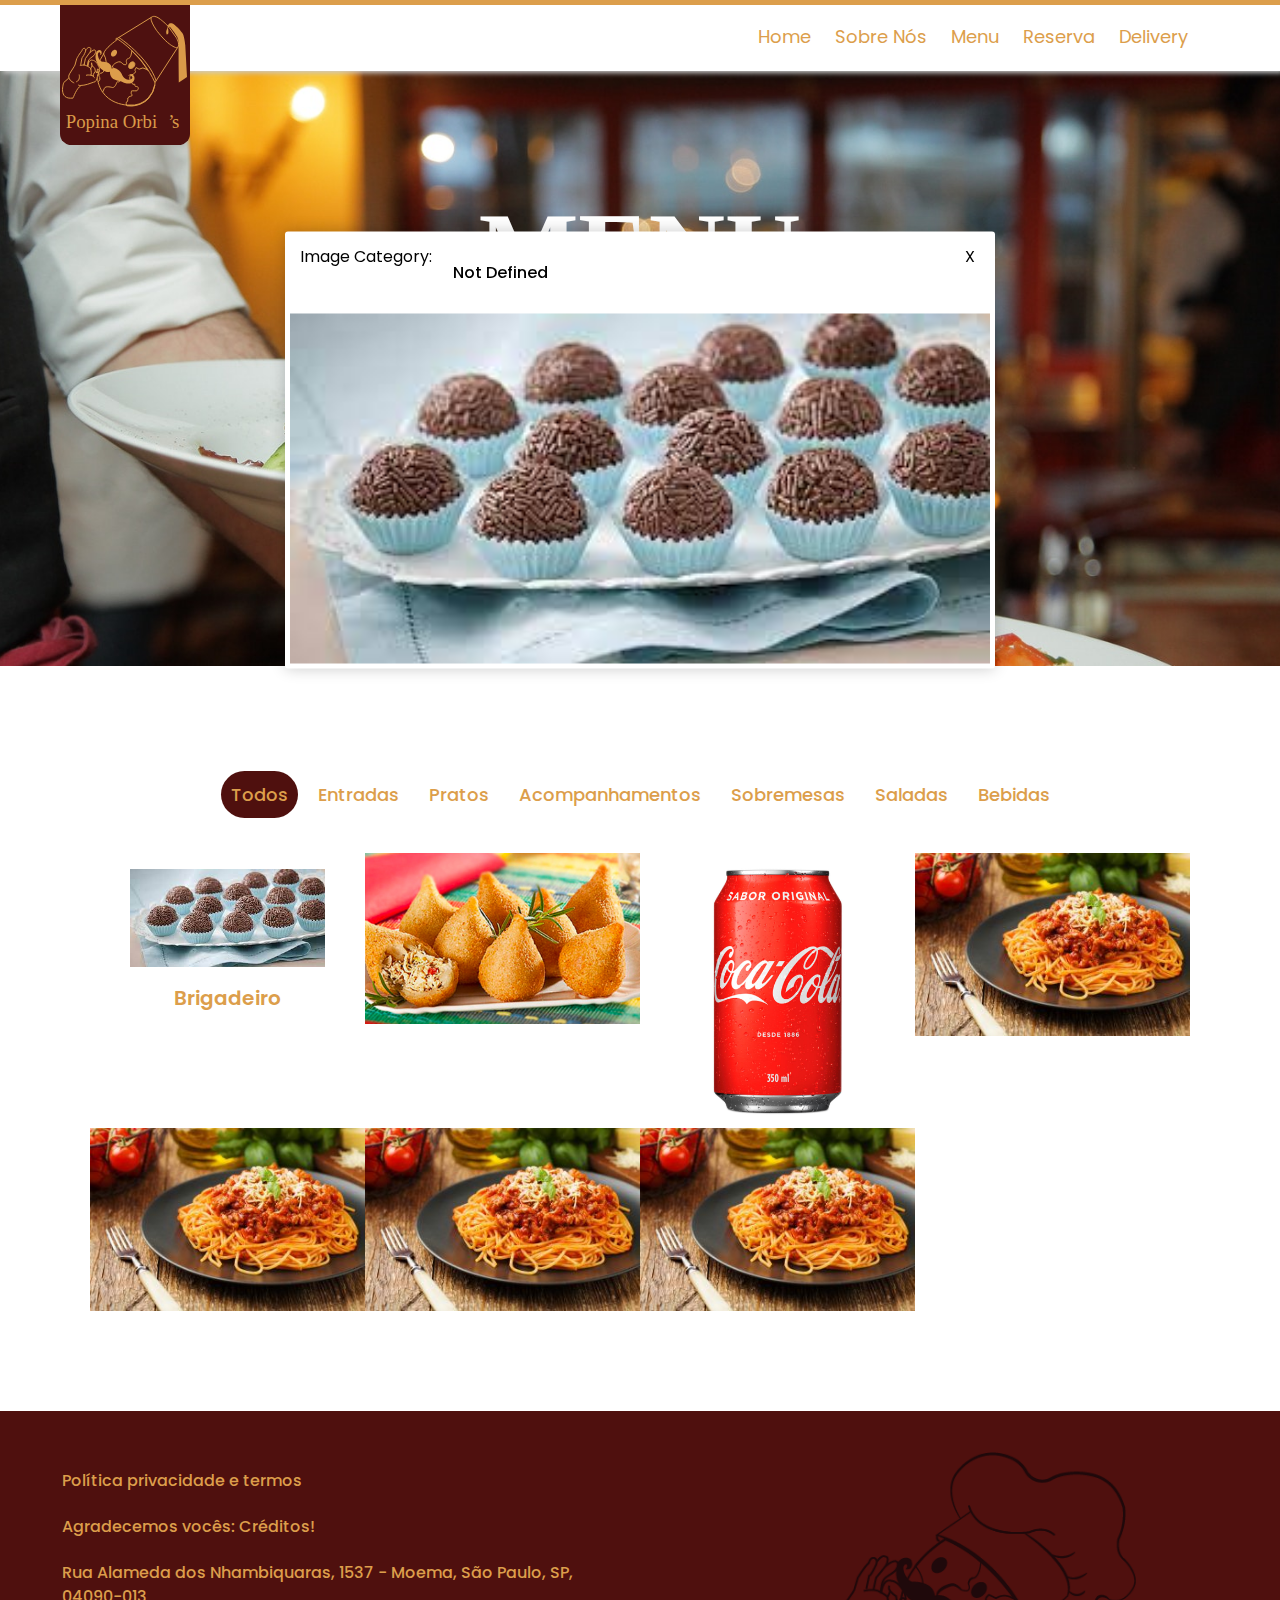
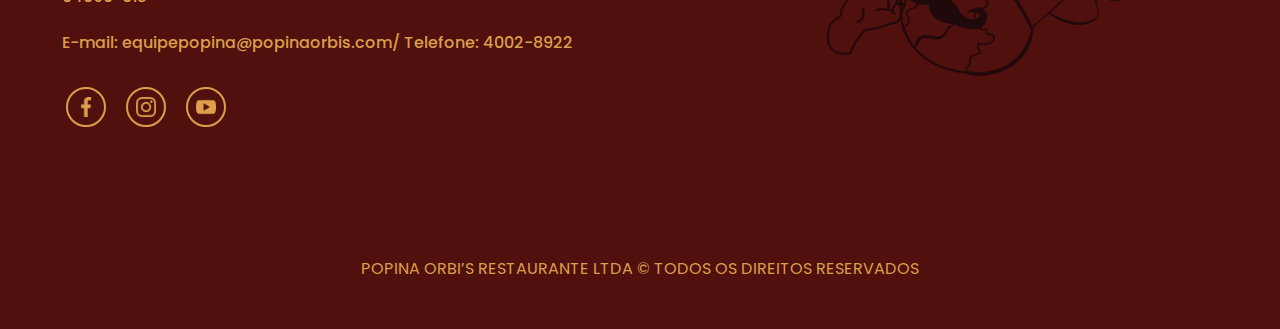
==== Cardapio.html @ 1060aa25 "Primeira versão" ====
<!DOCTYPE html>
<html lang="pt-br">

<head>
    <meta charset="utf-8">
    <meta name="viewport" content="width=device-width, initial-scale=1.0">
    <title>Menu - Popina Orbi's</title>
    <link rel="preconnect" href="https://fonts.gstatic.com">
    <link href="https://fonts.googleapis.com/css2?family=Poppins:wght@300&display=swap" rel="stylesheet">
    <link rel="shortcut icon" type="image/png" href="img/favicon.png">
    <link rel="stylesheet" href="css/Estilo.css">
    <link rel="stylesheet" href="css/Estilos-Menu.css">
</head>

<body>
    <nav class="menu">
        <div class="logo"><svg id="Camada_1" data-name="Camada 1" xmlns="http://www.w3.org/2000/svg" viewBox="0 0 134.5 145">
                <defs>
                    <style>
                        .cls-1 {
                            fill: #4e1110;
                        }

                        .cls-2 {
                            font-size: 19.49px;
                            font-family: VeganStylePersonalUse, Vegan Style Personal Use;
                        }

                        .cls-2,
                        .cls-5 {
                            fill: #da9b49;
                        }

                        .cls-3 {
                            font-family: FreestyleScript-Regular, Freestyle Script;
                        }

                        .cls-4,
                        .cls-6,
                        .cls-9 {
                            fill: none;
                        }

                        .cls-4,
                        .cls-7 {
                            stroke: #db9c4a;
                        }

                        .cls-4,
                        .cls-7,
                        .cls-9 {
                            stroke-miterlimit: 10;
                        }

                        .cls-6,
                        .cls-9 {
                            stroke: #dc9e4b;
                        }

                        .cls-6 {
                            stroke-linecap: round;
                            stroke-linejoin: round;
                        }

                        .cls-7 {
                            fill: #dc9e4b;
                        }

                        .cls-8 {
                            fill: #dc9d4b;
                        }

                    </style>
                </defs>
                <title>Logo(SiteTurco)</title>
                <path class="cls-1" d="M0,0H134.5a0,0,0,0,1,0,0V133.1a12,12,0,0,1-12,12H12a12,12,0,0,1-12-12V0A0,0,0,0,1,0,0Z" /><text class="cls-2" transform="translate(5.9 126.8)">Popina Orbi<tspan class="cls-3" x="106" y="0">’</tspan>
                    <tspan x="110.1" y="0">s</tspan>
                </text>
                <path class="cls-4" d="M94.8,12.5s-3.2,1.3,4.8,13.4c0,0,8.1,10.7,13.9,14.6,0,0,6.1,4.8,8.2,3.4" />
                <path class="cls-5" d="M111.7,24.2s1.4-3.1,2.8-.6l3.6,4.7,2.9,4.3s1.8,2,1.7,7.8V61.6l.2,18.6,5.5-3.7,3-2-1.8-33s-1-11.1-3.6-13.2c0,0-3.1-4.4-6-6.3,0,0-2.8-2.7-4.3-3,0,0-3.3-1.2-4,2.7l-.7,2.7s-2,3.4-.6,6c0,0,2.4.8,1.7-3.9C112.2,26.5,112.3,26.3,111.7,24.2Z" />
                <path class="cls-4" d="M98.2,80.4l23.7-36.7c2.6-3.3-1.7-10.1-1.7-10.1l-7.5-10.5c-2-3-9-8.4-9-8.4-6.4-5.1-9.1-2-9.1-2L58.7,34.9" />
                <path class="cls-6" d="M71.6,65.1c1.1,1.1,3,.8,4.5-.8s1.7-3.7.7-4.8-3-.8-4.4.7S70.6,64,71.6,65.1Z" />
                <path class="cls-6" d="M89.7,66.2a10.4,10.4,0,0,1,1,1.4H91A91,91,0,0,0,74.2,47.3c0,.5-.2,6.2-2.9,8,0,0-2.6-.3-2.7,3.1,0,0,1.9,4.9-3.2,2.9,0,0-2.7-3.3-4.7-2.5,0,0-6,1.5-6.5,5.5,0,0,9,6.3,8.4,13.7,0,0-1.6,2.3-2.8,1.4s-1.9,6.2-5.6,6c0,0-7-2.2-8.2.7l-1.9,4c7.2,10.6,19.2,12.9,24.7,13.4a6.2,6.2,0,0,1-.2-2.9c1.5,0,1.5-2.6,1.5-2.6-.9-2.9,3.1-3.6,3.1-3.6,2.4-.7,1.2-1.6,1.2-1.6-1.6-1.5-.2-4-.2-4s5.3,0,5.3,0c3.6-3.8-.1-4.4-.1-4.4-2.2.7-2-2.4-2-2.4H75.3c-6.5-8.3-1-9.7-1-9.7,6.1-2.9,3.1-4.8,3.1-4.8s1.3-2.8,1.3-2.8l3.2,1.7a6.5,6.5,0,0,1,7.5,0Z" />
                <path class="cls-6" d="M45.1,50.6a39.6,39.6,0,0,0-5.6,11.9A6.1,6.1,0,0,1,40.9,66a.5.5,0,0,1-.7.6.3.3,0,0,1-.4,0,1.4,1.4,0,0,0-1.1-.1,21.9,21.9,0,0,0-.3,3.6c.1,0,.2,0,.3-.2s.5-.1.7.2.6.7.2.9h-.1c-.2.9-.5,1.7-.7,2.6s-.1.7-.2,1,.1.9.1,1.3.4,2.2.6,3.4c1-.3,2.2-1.3,1.9-4,0,0-2.5-3.4.6-4.6,0,0,3.8-.5,3.6-3.2A16.3,16.3,0,0,0,45.1,50.6Z" />
                <path class="cls-7" d="M91.9,96.4a28.2,28.2,0,0,0,6.4-13.7l-.2-.3a27,27,0,0,1-6.8,13.8,24.2,24.2,0,0,1-20,7.3,14.8,14.8,0,0,1-2.8-.1,1.3,1.3,0,0,0,1.1.9,24.3,24.3,0,0,0,9.3-.4,25.6,25.6,0,0,0,9.1-4h.1a18.2,18.2,0,0,0,2.8-2.5l1.1-1Z" />
                <path class="cls-8" d="M53.3,52.7c1,1.1,3,.7,4.4-.8s1.8-3.7.8-4.9-3-.7-4.5.8S52.3,51.6,53.3,52.7Z" />
                <path class="cls-8" d="M41.4,51.5a1.8,1.8,0,0,0-.4-2.6s-2.9,0-1.3,5.1c0,0,1.7,5.1,4.8,4.6,0,0,6.1,0,8.1,3.7a6.3,6.3,0,0,1,.8,3.4,6.5,6.5,0,0,1,4.6,0,8.7,8.7,0,0,1,3.1,2.2,22.3,22.3,0,0,1,2.8,3.5A10.3,10.3,0,0,0,65.2,74c1.4,1.9,4,3.8,6.7,3.3,1.2-.3,3.1-1.2,3-2.4s-2-2-2.1-2H70.1l3.3-1.5a4.9,4.9,0,0,1,3,1.8,4.9,4.9,0,0,1,.7,2.4,5.7,5.7,0,0,1-1,3.4A5,5,0,0,1,73.4,81a14.8,14.8,0,0,1-4.3.1,15.4,15.4,0,0,1-5.6-2,31,31,0,0,1-4.5-1,24.5,24.5,0,0,1-3.9-1.5,8.7,8.7,0,0,1-2.6-3.1,8.4,8.4,0,0,1-.8-4.4,12,12,0,0,1-3.4.1,11.1,11.1,0,0,1-5-2.4,13.5,13.5,0,0,1-3.4-4.3,26.9,26.9,0,0,1-2.7-5.4,19.7,19.7,0,0,1-.5-3.2,13.8,13.8,0,0,1,1-5.5s2.5-3.4,5.1-.9C42.8,47.5,44.1,51.5,41.4,51.5Z" />
                <path class="cls-4" d="M59.6,35.3l-1.1,1S45.9,45.2,45.1,50.6" />
                <path class="cls-4" d="M98.1,82.4l.2-2C84.5,49.9,58.4,34.5,58.4,34.5" />
                <path class="cls-4" d="M58.6,34.5s-1.8.1-.1,1.8" />
                <path class="cls-4" d="M60.9,33.6S91.4,53.8,99.5,78.5" />
                <path class="cls-4" d="M14.7,80.7c-.3-.2-4.1-1.8-5.3-4.7a5,5,0,0,1,.5-4.8l4.6-7.3,1-1.8,1.8-6.6s3.6-6.5,5.3-7.9c0,0,.7-3.5,2.9-2.7,0,0,1.2.5,1,2.4a5.6,5.6,0,0,1-.8,2.4s-2,4.7-2.9,4.7l-1.3,7" />
                <polyline class="cls-4" points="21.5 61.4 21.1 62.4 21.1 62.4" />
                <path class="cls-4" d="M26.6,46.8s2.5-4,4.2-2.7c0,0,2.4-.1.2,5h-.1l-4.6,6.3-1.4,6.6h0" />
                <polyline class="cls-4" points="26.6 47.5 26.6 47.3 26.6 46.8" />
                <line class="cls-4" x1="26.5" y1="48.3" x2="26.5" y2="48.3" />
                <polyline class="cls-4" points="24.9 62.2 24.9 62.1 25.1 60.6" />
                <path class="cls-4" d="M31,49.2c1.2-1,2.2-2.1,3.9-2.6s2.3,1.1,2,2.3c-.7,3.9-4.6,4.8-6.8,7.4l-.6,1.3a25.2,25.2,0,0,0-1,5.6h0" />
                <line class="cls-4" x1="30.9" y1="49.5" x2="31" y2="49.2" />
                <polyline class="cls-4" points="28.5 63.3 28.5 63.2 29.5 57.6 29.6 57" />
                <path class="cls-4" d="M39.7,62.6l-.5-.8c-2.6-4.6-5.3-4.6-5.3-4.6-4.3-1.7-5.1,5.8-5.1,6.3h0a13.2,13.2,0,0,1,2.9,2.2h.1a16.6,16.6,0,0,0,1.4-3.1" />
                <path class="cls-4" d="M39.3,70H40c.1-.2.1-.4.2-.5l.3-1a11,11,0,0,0,.2-1.8" />
                <path class="cls-4" d="M32.7,59.8a2.8,2.8,0,0,0,.5,2.9h0a10.6,10.6,0,0,0,2.9,2.8c0,3,1.3,4,2.4,4.3h.2" />
                <line class="cls-4" x1="33.2" y1="62.7" x2="32.7" y2="59.8" />
                <path class="cls-4" d="M38.2,68.9a.6.6,0,0,0,.6.5h.1s.9.2,1.3-.1l.3-.5" />
                <path class="cls-4" d="M39.1,66.4l-.7.4" />
                <path class="cls-4" d="M40.6,67.2l-.6-.5" />
                <polyline class="cls-4" points="40.5 68.9 40.5 68.4 40.6 67.2" />
                <path class="cls-4" d="M34.4,73.4a2.1,2.1,0,0,0,1.2,1.7" />
                <path class="cls-4" d="M38.5,70.1a2.4,2.4,0,0,1-2.1-1.3s-2.2,2.6-2,4.6" />
                <path class="cls-4" d="M38.8,73.9l1.5-4.1h-.9" />
                <path class="cls-4" d="M21,83.3a28.5,28.5,0,0,0,7.3-1.2l6.4-2.2c2.7.1,3.6-3.7,3.8-5" />
                <path class="cls-4" d="M18.8,82.7a3.3,3.3,0,0,0,2.1.6h0" />
                <line class="cls-4" x1="35.6" y1="75.1" x2="35.3" y2="75.2" />
                <path class="cls-4" d="M34.4,73.4h0l-2.5-.7c-1.7-.3-3.7-.5-5,.1" />
                <polyline class="cls-4" points="33.9 73.4 34.4 73.4 34.4 73.4 34.4 73.4" />
                <path class="cls-4" d="M19.8,71.9c.1.4,1.5,6.1-3,7.6" />
                <path class="cls-4" d="M31.7,65.2a2.1,2.1,0,0,0,.1.6c.3,1.6,1.1,6.1.1,6.8" />
                <polyline class="cls-4" points="31.7 66.8 31.7 65.7 31.6 65.2" />
                <line class="cls-4" x1="31.9" y1="72.6" x2="31.9" y2="72.1" />
                <path class="cls-4" d="M20.6,62.5h.5a14.3,14.3,0,0,1,3.8-.3h0a5.4,5.4,0,0,1,3.5,1.3h.2" />
                <path class="cls-4" d="M9,75.7,3.9,80.2s-6.5,18.1,9.6,16.1c0,0,3.9-10.7,7.9-12.6h0" />
                <polyline class="cls-4" points="9.6 76.1 9.4 76 9 75.7" />
                <polyline class="cls-4" points="21.4 83.7 21 83.4 20.9 83.3 20.9 83.3" />
                <path class="cls-8" d="M71.6,65.1c1.1,1.1,3,.8,4.5-.8s1.7-3.7.7-4.8-3-.8-4.4.7S70.6,64,71.6,65.1Z" />
                <path class="cls-9" d="M39.3,79.4s1.9,7.1,4.8,10.7" />
            </svg></div>
        <ul class="itens_menu">
            <li><a href="Popina%20Orbis%20-%20Comida%20Turca.html">Home</a></li>
            <li><a href="">Sobre Nós</a></li>
            <li><a href="Cardapio.html">Menu</a></li>
            <li><a href="">Reserva</a></li>
            <li><a href="">Delivery</a></li>
        </ul>
    </nav>

    <header class="view-menu">
        <div class="view-menu-imagem">
            <h1 class="garrafais">MENU</h1>
            <h2 class="garrafais-2">Comida típica Turca</h2>
        </div>
    </header>

    <section class="comidas">

        <nav>
            <div class="itens">
                <span class="item active" data-name="todos">Todos</span>
                <span class="item" data-name="entrada">Entradas</span>
                <span class="item" data-name="prato">Pratos</span>
                <span class="item" data-name="acompanhamento">Acompanhamentos</span>
                <span class="item" data-name="sobremesa">Sobremesas</span>
                <span class="item" data-name="salada">Saladas</span>
                <span class="item" data-name="bebida">Bebidas</span>
            </div>
        </nav>

        <div class="galeria">
            <div class="image" data-name="sobremesa">
                <span>
                    <figure><img src="img/brigadeiro.jpg" alt=""></figure>
                    <figcaption>Brigadeiro</figcaption>
                </span>
            </div>
            <div class="image" data-name="acompanhamento"><span><img src="img/coxinha.jpg" alt=""></span></div>
            <div class="image" data-name="bebida"><span><img src="img/coca-cola.jpg" alt=""></span></div>
            <div class="image" data-name="prato"><span><img src="img/macarr%C3%A3o.jpg" alt=""></span></div>
            <div class="image" data-name="prato"><span><img src="img/macarr%C3%A3o.jpg" alt=""></span></div>
            <div class="image" data-name="prato"><span><img src="img/macarr%C3%A3o.jpg" alt=""></span></div>
            <div class="image" data-name="prato"><span><img src="img/macarr%C3%A3o.jpg" alt=""></span></div>
        </div>
        
        <div class="preview">
            <div class="detalhes">
                <span class="titulo-preview">Image Category: <p>Not Defined</p></span>
                <span class="fechar">X</span>
            </div>
                    <div class="imagem-caixa">
            <img src="img/brigadeiro.jpg" alt="">
        </div>
        </div>


    </section>



    <section class="rodape">
        <div class="rodape-a">
            <div class="links">
                <ul>
                    <li>
                        <p><a href="">Política privacidade e termos</a></p>
                    </li>
                    <li>
                        <p>Agradecemos vocês:<a href=""> Créditos!</a></p>
                    </li>
                    <li>
                        <p>Rua Alameda dos Nhambiquaras, 1537 - Moema, São Paulo, SP, 04090-013</p>
                    </li>

                    <li>
                        <p>E-mail: equipepopina@popinaorbis.com/ Telefone: 4002-8922</p>
                    </li>
                </ul>
                <ul class="redes-sociais">
                    <a href="https://web.facebook.com" target="_blank">
                        <li><img src="img/facebook.png" alt=""></li>
                    </a>
                    <a href="https://www.instagram.com" target="_blank">
                        <li><img src="img/instagram.png" alt=""></li>
                    </a>
                    <a href="https://www.youtube.com/user/luccasneto" target="_blank">
                        <li><img src="img/youtube.png" alt=""></li>
                    </a>
                </ul>

            </div>

            <div class="rodape-logo">
                <img src="img/Logi-rodape.png" alt="">
            </div>

        </div>

        <div class="marca">
            <p>POPINA ORBI’S RESTAURANTE LTDA &copy; TODOS OS DIREITOS RESERVADOS</p>
        </div>

    </section>


    <script src="js/filtro.js"></script>
</body>

</html>
---- css/Estilo.css ----
body {
    margin: 0px;
    padding: 0px;
    line-height: 1.5;
    text-align: center;
    font-family: 'Poppins', sans-serif;
}

img {
    display: block;
    width: 100%;
    height: auto;
}

h1,
h2,
h3 {
    margin: 0;
    padding: 1em 0;
}

p {
    margin: 0;
    padding: 1em;
}


/*menu*/
.menu {
    background-color: #fff;
    width: 100%;
    top: 0px;
    position: absolute;
    border-top: 5px solid #DC9E4B;
    box-shadow: 3px 2px 5px #ccc;
    height: 66px;
    z-index: 999;

}

.menu ul {
    list-style: none;
    display: flex;
    float: right;
    margin-right: 80px;
    margin-top: 18px;
}

.menu ul li {
    padding: 0px 12px 0px 12px;
    font-size: 18px;
}

.menu ul li a {
    color: #DC9E4B;
    text-decoration: none;
}


.logo {
    position: absolute;
    margin-left: 60px;
}


.logo svg {
    width: 130px;
}



/*slider*/

#slider {
    min-height: 680px;
}


#slider-imagem {
    color: #fff;
    text-align: center;
    margin-top: 38px;
    transform: 2s;
    overflow: hidden;
    min-height: 620px;
    background-size: cover;
    background-position: center;
    background-repeat: no-repeat;
    transition: 2s;
}

#slider #slider-imagem h1 {
    color: #000;
    margin-top: -80px;
    z-index: 999;
    text-align: center;
}

.anterior,
.proximo {
    position: relative;
    margin-top: -340px;
    color: #000;
    font-size: 80px;
    cursor: pointer;
}

.anterior {
    float: left;
    margin-left: 10px;
}

.proximo {
    float: right;
    margin-right: 10px;
}

#botoes {
    list-style: none;
    width: 150px;
    display: flex;
}


#botoes li {
    background: #000;
    width: 20px;
    height: 20px;
    border-radius: 100%;
    cursor: pointer;
    margin: 10px;
}

.selected {
    background: #fff;
}


/*culinária*/

.culinaria {
    display: grid;
    grid-gap: 35px;
    grid-template-columns: repeat(2, 1fr);
    padding: 3rem 8rem 3rem 3rem;
    margin-bottom: 3rem;
    margin-top: -30px;
    background-color: #fff;
    justify-items: center;
}

.culinaria img {
    width: 60%;

}

.culinaria h1 {
    font-size: 30px;
    color: #000;
    text-align: left;
    margin-left: 1.5rem;
    padding: 0px;
    font-weight: 600;
}

.caixa-a {
    margin-top: 25px;
    text-align: justify;
}

.caixa-a p {
    color: #000;
    font-size: 18px;
    font-weight: 500;
    margin-bottom: 15px;
}

.caixa-a p span {
    color: #4f100e;
    font-weight: 700;
}

.caixa-a a {
    background-color: #4f100e;
    font-size: 20px;
    color: #fff;
    padding: 10px 20px 10px 20px;
    text-decoration: none;
    border-radius: 8px;
    margin-left: 1.1rem;
}

.caixa-a a:hover {
    background-color: #723737;
    transition: 0.5s;
}



/*About*/
.about {
    display: grid;
    grid-gap: 0px;
    grid-template-columns: repeat(3, 1fr);
}

.about .titulo {
    margin: -25px 0 -20px 12px;
}

.about img {
    width: 100%;
}

.prato-direito,
.prato-esquerdo {
    background-position: center;
    background-size: cover;
    background-repeat: no-repeat;
}

.prato-direito {
    background-image: url(../img/prato-direito.jpg);
}

.prato-esquerdo {
    background-image: url(../img/prato-esquerdo.jpg);


}

.info-about {
    background: #4f100e;
    color: #fff;
    text-align: justify;
    padding: 2rem 2rem 0 2rem;
    font-size: 0.9rem;
}


.info-about .assinatura {
    text-align: right;
    margin-top: -10px;

}

.info-about .assinatura img {
    width: 150px;
    float: right;
}


/*qrcode*/

.qrcode {
    display: grid;
    grid-gap: 30px;
    grid-template-columns: repeat(2, 1fr);
    padding: 3rem;
}

.qrcode-imagem {
    background-image: url(../img/qrcode.jpg);
    background-position: center;
    background-size: cover;
    background-repeat: no-repeat;
    border-radius: 50px;
    box-shadow: 2px 8px 7px #666;
}

.qrcode h1 {
    text-align: left;
    font-size: 35px;
    margin-left: 20px;
    margin-bottom: -30px;
}

.qrcode p {
    text-align: justify;
    font-size: 20px;
}

.icones-qrcode ul {
    display: flex;
    list-style: none;
    width: 150px;
    margin-top: -10px;
    margin-left: -20px;
}


.icones-qrcode ul li {
    margin: 5px;
}


/*Parceiros*/

.parceiros {
    background-color: #DC9E4B;
    background-position: center;
    background-repeat: no-repeat;
    background-size: cover;
    display: grid;
    grid-template-columns: repeat(3, 1fr);
    padding: 1.5rem;
    justify-items: center;
    margin-bottom: -16px;
    margin-top: 30px;
}

.parceiros img {
    width: 100px;

}

.parceiros .logo-parceiros {
    width: 180px;
    height: 50px;
}

.parceiros h1 {
    color: #fff;

}

.rodape {
    background-color: #4f100e;
}

.rodape-a {
    display: grid;
    grid-gap: 10px;
    grid-template-columns: repeat(2, 1fr);
    padding: 1rem;
    margin-bottom: 40px;
}

.rodape-logo {
    justify-items: right;
}

.rodape-logo img {
    width: 50%;
    float: right;
    margin-right: 8rem;
    margin-top: 25px;
}

.rodape-a ul {
    list-style: none;
    color: #fff;
    text-align: left;
    font-weight: 500;
}

.rodape-a .links {
    margin-top: 20px;
}

.rodape p {
    font-size: 16px;
    color: #DC9E4B;
}

.rodape-a ul li {
    margin: -10px;
}

.rodape-a ul li a {
    text-decoration: none;
    color: #DC9E4B;
}

.rodape-a ul li a:hover {
    text-decoration: underline;
}


.rodape .redes-sociais {
    margin-left: 0px;
    list-style: none;
    display: flex;

}

.rodape .redes-sociais li {
    border: 2px solid #DC9E4B;
    border-radius: 50%;
    padding: 8px;
    margin: 10px;
    width: 20px;
}

.rodape .redes-sociais li a {}

.rodape .redes-sociais li:hover {
    background-color: #1f0909;
}

.rodape .marca {
    padding: 2rem;
}
---- css/Estilos-Menu.css ----
/*Cardápio*/

.view-menu-imagem {
    background: url(../img/menu.jpg);
    background-position: center;
    background-size: cover;
    background-repeat: no-repeat;
    margin-top: 66px;
    min-height: 600px;
}

.garrafais {
    color: #fff;
    font-size: 6.6rem;
    text-align: center;
    font-family: Times New Roman;
}

.garrafais-2 {
    color: #fff;
    font-size: 2rem;
    font-style: italic;
    font-weight: 400;
    margin-top: -150px;
    font-family: Times New Roman;
}

.comidas {
    background-image: #fff;
    margin: 100px auto;
    max-width: 1100px;
}

.comidas nav {
    display: flex;
    justify-content: center;
}

nav .itens {
    display: flex;
    max-width: 720px;
    width: 100%;
    justify-content: center;
    text-align: center;
}

nav .itens .item {
    padding: 10px;
    font-size: 18px;
    font-weight: 500;
    color: #DC9E4B;
    border-radius: 50px;
    cursor: pointer;
    transition: all 0.3s ease;
    margin: 5px;
}

nav .itens .active,
nav .itens .item:hover {
    color: #DC9E4B;
    background: #4f100e;
}

.galeria {
    display: flex;
    flex-wrap: wrap;
    margin-top: 30px;
}

.galeria .image {
    width: calc(100%/4);
}

.galeria .image.hide {
    display: none;
}

.galeria .image.show {
    display: block;
}


.galeria .image span {
    width: 100%;
    overflow: hidden;
}

figcaption {
    color: #DC9E4B;
    font-weight: 600;
    font-size: 20px;

}

.galeria .image img {
    width: 100%;
    vertical-align: middle;
    cursor: pointer;
}

.galeria .image:hover img {
    transform: scale(1.1);
}

.preview{
    position: fixed;
    top: 50%;
    left: 50%;
    transform: translate(-50%, -50%);
    background: #fff;
    max-width: 700px;
    width: 100%;
    border-radius: 3px;
    padding: 0 5px 5px 5px;
    box-shadow: 0px 0px 15px rgba(0,0,0,0.2);
}

.preview .detalhes{
    display: flex;
    padding: 13px 15px 13px 10px;
    justify-content: space-between;
}

.preview .detalhes .titulo-preview{
    display: flex;
    font-weight: 400;
}

.detalhes .titulo-preview p{
    margin-left: 5px;
    font-weight: 500;
}

@media(max-width:1000px) {
    .galeria .image {
        width: calc(100%/3);
    }

}

@media(max-width:800px) {
    .galeria .image {
        width: calc(100%/2);
    }

}

@media(max-width:700px) {
    nav .itens {
        max-width: 600px;
    }

    nav .itens .item {
        padding: 7px 15px;
    }

}

@media(max-width:600px) {
    nav .itens {
        flex-wrap: wrap;
        justify-content: center;
    }

    nav .itens .item {
        margin: 5px;
    }

    .galeria .image {
        width: calc(100%/1);
    }


}
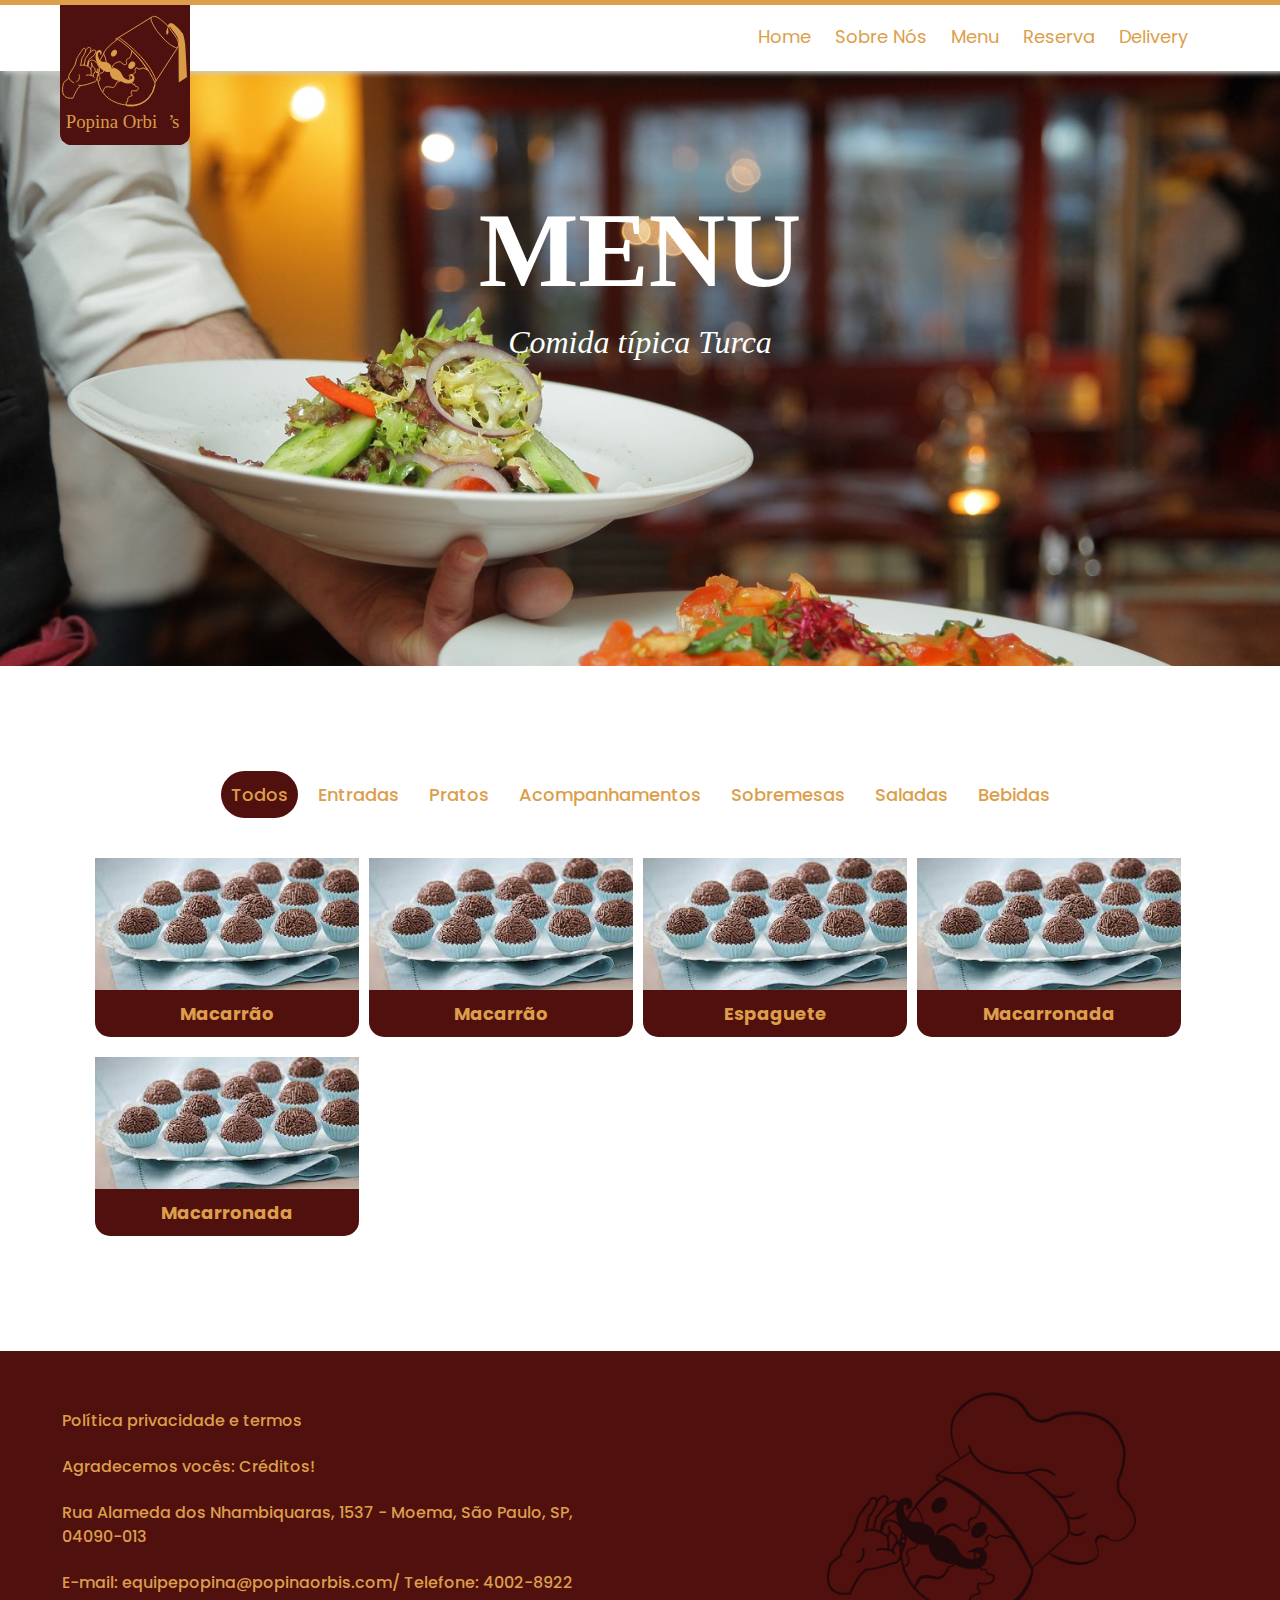
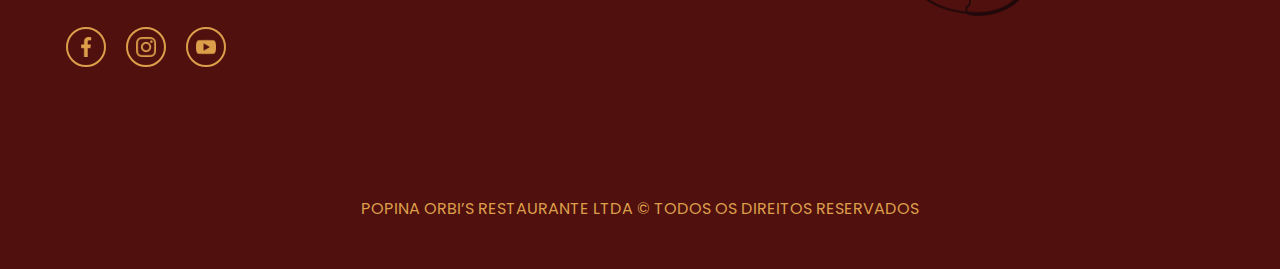
==== commit 30f777bc: "update do menu" ====
--- a/Cardapio.html
+++ b/Cardapio.html
@@ -156,29 +156,32 @@
         </nav>
 
         <div class="galeria">
-            <div class="image" data-name="sobremesa">
-                <span>
-                    <figure><img src="img/brigadeiro.jpg" alt=""></figure>
-                    <figcaption>Brigadeiro</figcaption>
-                </span>
-            </div>
-            <div class="image" data-name="acompanhamento"><span><img src="img/coxinha.jpg" alt=""></span></div>
-            <div class="image" data-name="bebida"><span><img src="img/coca-cola.jpg" alt=""></span></div>
-            <div class="image" data-name="prato"><span><img src="img/macarr%C3%A3o.jpg" alt=""></span></div>
-            <div class="image" data-name="prato"><span><img src="img/macarr%C3%A3o.jpg" alt=""></span></div>
-            <div class="image" data-name="prato"><span><img src="img/macarr%C3%A3o.jpg" alt=""></span></div>
-            <div class="image" data-name="prato"><span><img src="img/macarr%C3%A3o.jpg" alt=""></span></div>
+
+            <div class="image" data-name="prato"><span><img src="img/brigadeiro.jpg" alt=""></span><h1>Macarrão</h1><p>chocolate e granulado</p></div>
+            <div class="image" data-name="prato"><span><img src="img/brigadeiro.jpg" alt=""></span><h1>Macarrão</h1><p>chocolate e granulado</p></div>
+            <div class="image" data-name="prato"><span><img src="img/brigadeiro.jpg" alt=""></span>
+            <h1>Espaguete</h1><p>chocolate e granulado</p></div>
+            <div class="image" data-name="prato"><span><img src="img/brigadeiro.jpg" alt=""></span>
+            <h1>Macarronada</h1><p></p></div>
+            <div class="image" data-name="prato"><span><img src="img/brigadeiro.jpg" alt=""></span>
+            <h1>Macarronada</h1><p></p></div>
         </div>
         
         <div class="preview">
             <div class="detalhes">
-                <span class="titulo-preview">Image Category: <p>Not Defined</p></span>
+                <span class="titulo-preview"><p>Not Defined</p></span>
                 <span class="fechar">X</span>
             </div>
-                    <div class="imagem-caixa">
-            <img src="img/brigadeiro.jpg" alt="">
-        </div>
-        </div>
+        <div class="imagem-caixa">
+            <img src="" alt="">
+        </div>
+        
+        <div class="ingredientes-descricao">
+            <p></p>
+        </div>
+        </div>
+        
+        <div class="modal"></div>
 
 
     </section>
--- a/css/Estilo.css
+++ b/css/Estilo.css
@@ -34,7 +34,7 @@
     border-top: 5px solid #DC9E4B;
     box-shadow: 3px 2px 5px #ccc;
     height: 66px;
-    z-index: 999;
+    z-index: 2;
 
 }
 
--- a/css/Estilos-Menu.css
+++ b/css/Estilos-Menu.css
@@ -34,6 +34,7 @@
 .comidas nav {
     display: flex;
     justify-content: center;
+    
 }
 
 nav .itens {
@@ -68,7 +69,8 @@
 }
 
 .galeria .image {
-    width: calc(100%/4);
+    width: calc(96%/4);
+    padding: 5px;
 }
 
 .galeria .image.hide {
@@ -83,64 +85,122 @@
 .galeria .image span {
     width: 100%;
     overflow: hidden;
-}
-
-figcaption {
+    display: flex;
+}
+
+
+.galeria .image img {
+    width: 100%;
+    vertical-align: middle;
+    cursor: pointer; 
+}
+
+.galeria .image h1{
+    font-size: 18px;
+    margin-top: 0px;
+    padding: 10px;
     color: #DC9E4B;
-    font-weight: 600;
-    font-size: 20px;
-
-}
-
-.galeria .image img {
-    width: 100%;
-    vertical-align: middle;
-    cursor: pointer;
+    font-weight: 0;
+    background: #4f100e;
+    margin-bottom: 10px;
+    margin-left: 0px;
+    border-bottom-left-radius: 15px;
+    border-bottom-right-radius: 15px;
 }
 
 .galeria .image:hover img {
     transform: scale(1.1);
 }
-
-.preview{
+.galeria p{
+    display: none;
+}
+
+.galeria p.show{
+    display: block;
+}
+.preview {
     position: fixed;
     top: 50%;
     left: 50%;
-    transform: translate(-50%, -50%);
+    transform: translate(-50%, -50%) scale(0.9);
     background: #fff;
     max-width: 700px;
     width: 100%;
+    z-index: 4;
+    opacity: 0;
+    pointer-events: none;
     border-radius: 3px;
     padding: 0 5px 5px 5px;
-    box-shadow: 0px 0px 15px rgba(0,0,0,0.2);
-}
-
-.preview .detalhes{
-    display: flex;
+    box-shadow: 0px 0px 15px rgba(0, 0, 0, 0.2);
+}
+
+.preview .detalhes {
+    display: flex;
+    align-items: center;
     padding: 13px 15px 13px 10px;
     justify-content: space-between;
 }
 
-.preview .detalhes .titulo-preview{
+.preview .detalhes .titulo-preview {
     display: flex;
     font-weight: 400;
-}
-
-.detalhes .titulo-preview p{
-    margin-left: 5px;
-    font-weight: 500;
-}
+   
+}
+
+.detalhes .titulo-preview p {
+    margin-left: -10px;
+    margin-top: -15px;
+}
+
+.preview .imagem-caixa {
+    display: flex;
+    width: 100%;
+}
+
+.imagem-caixa img {
+    width: 100%;
+    border-radius: 0 0 3px 3px;
+}
+
+.fechar{
+    color: #4f100e;
+    font-size: 25px;
+    font-weight: 600;
+    cursor: pointer;
+}
+
+.modal {
+    position: fixed;
+    top: 0;
+    left: 0;
+    height: 100%;
+    width: 100%;
+    z-index: 2;
+    background: rgba(0, 0, 0, 0.4);
+    display: none;
+}
+
+.modal.show{
+    display: block;
+}
+.preview.show {
+    opacity: 1;
+    pointer-events: auto;
+    transform: translate(-50%, -50%) scale(1);
+
+}
+
 
 @media(max-width:1000px) {
     .galeria .image {
-        width: calc(100%/3);
+        width: calc(96%/3);
     }
 
 }
 
 @media(max-width:800px) {
     .galeria .image {
-        width: calc(100%/2);
+        width: calc(96%/2);
     }
 
 }
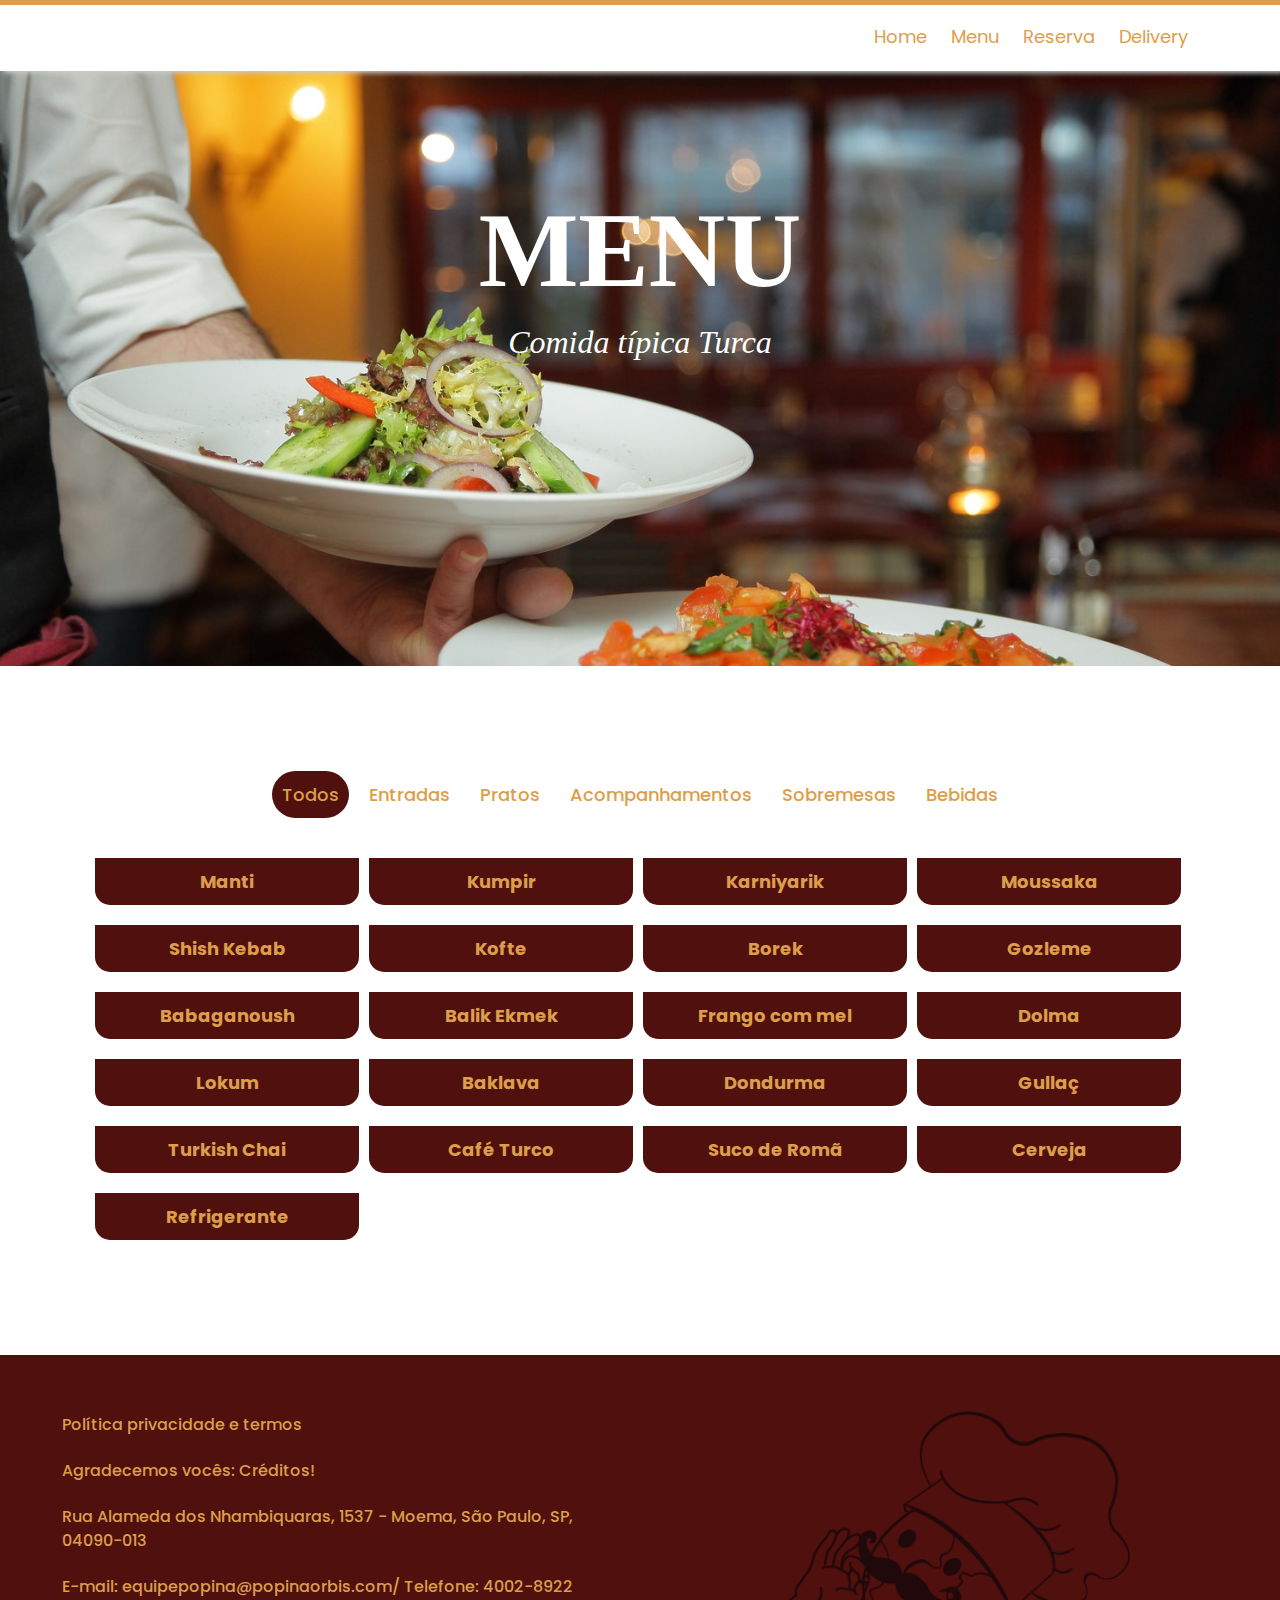
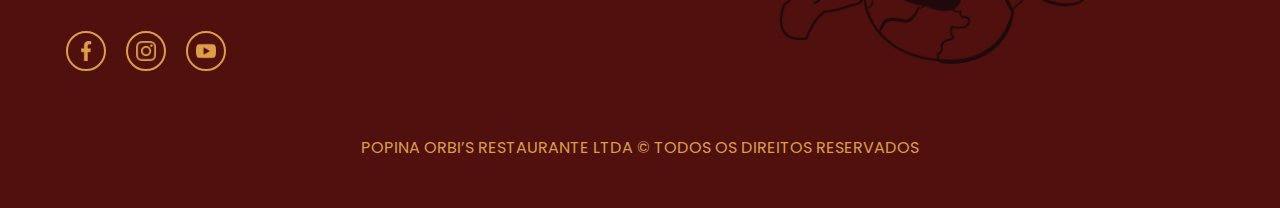
==== commit 05c4c99a: "finalização do site :)" ====
--- a/Cardapio.html
+++ b/Cardapio.html
@@ -1,4 +1,5 @@
 <!DOCTYPE html>
+
 <html lang="pt-br">
 
 <head>
@@ -10,134 +11,32 @@
     <link rel="shortcut icon" type="image/png" href="img/favicon.png">
     <link rel="stylesheet" href="css/Estilo.css">
     <link rel="stylesheet" href="css/Estilos-Menu.css">
+    <link rel="stylesheet" href="css/responsivo.css">
 </head>
 
 <body>
+   <div class="site">
+    <input type="checkbox" id="botaoMenu">
+    <label for="botaoMenu">&#9776;</label>
+    
     <nav class="menu">
-        <div class="logo"><svg id="Camada_1" data-name="Camada 1" xmlns="http://www.w3.org/2000/svg" viewBox="0 0 134.5 145">
-                <defs>
-                    <style>
-                        .cls-1 {
-                            fill: #4e1110;
-                        }
-
-                        .cls-2 {
-                            font-size: 19.49px;
-                            font-family: VeganStylePersonalUse, Vegan Style Personal Use;
-                        }
-
-                        .cls-2,
-                        .cls-5 {
-                            fill: #da9b49;
-                        }
-
-                        .cls-3 {
-                            font-family: FreestyleScript-Regular, Freestyle Script;
-                        }
-
-                        .cls-4,
-                        .cls-6,
-                        .cls-9 {
-                            fill: none;
-                        }
-
-                        .cls-4,
-                        .cls-7 {
-                            stroke: #db9c4a;
-                        }
-
-                        .cls-4,
-                        .cls-7,
-                        .cls-9 {
-                            stroke-miterlimit: 10;
-                        }
-
-                        .cls-6,
-                        .cls-9 {
-                            stroke: #dc9e4b;
-                        }
-
-                        .cls-6 {
-                            stroke-linecap: round;
-                            stroke-linejoin: round;
-                        }
-
-                        .cls-7 {
-                            fill: #dc9e4b;
-                        }
-
-                        .cls-8 {
-                            fill: #dc9d4b;
-                        }
-
-                    </style>
-                </defs>
-                <title>Logo(SiteTurco)</title>
-                <path class="cls-1" d="M0,0H134.5a0,0,0,0,1,0,0V133.1a12,12,0,0,1-12,12H12a12,12,0,0,1-12-12V0A0,0,0,0,1,0,0Z" /><text class="cls-2" transform="translate(5.9 126.8)">Popina Orbi<tspan class="cls-3" x="106" y="0">’</tspan>
-                    <tspan x="110.1" y="0">s</tspan>
-                </text>
-                <path class="cls-4" d="M94.8,12.5s-3.2,1.3,4.8,13.4c0,0,8.1,10.7,13.9,14.6,0,0,6.1,4.8,8.2,3.4" />
-                <path class="cls-5" d="M111.7,24.2s1.4-3.1,2.8-.6l3.6,4.7,2.9,4.3s1.8,2,1.7,7.8V61.6l.2,18.6,5.5-3.7,3-2-1.8-33s-1-11.1-3.6-13.2c0,0-3.1-4.4-6-6.3,0,0-2.8-2.7-4.3-3,0,0-3.3-1.2-4,2.7l-.7,2.7s-2,3.4-.6,6c0,0,2.4.8,1.7-3.9C112.2,26.5,112.3,26.3,111.7,24.2Z" />
-                <path class="cls-4" d="M98.2,80.4l23.7-36.7c2.6-3.3-1.7-10.1-1.7-10.1l-7.5-10.5c-2-3-9-8.4-9-8.4-6.4-5.1-9.1-2-9.1-2L58.7,34.9" />
-                <path class="cls-6" d="M71.6,65.1c1.1,1.1,3,.8,4.5-.8s1.7-3.7.7-4.8-3-.8-4.4.7S70.6,64,71.6,65.1Z" />
-                <path class="cls-6" d="M89.7,66.2a10.4,10.4,0,0,1,1,1.4H91A91,91,0,0,0,74.2,47.3c0,.5-.2,6.2-2.9,8,0,0-2.6-.3-2.7,3.1,0,0,1.9,4.9-3.2,2.9,0,0-2.7-3.3-4.7-2.5,0,0-6,1.5-6.5,5.5,0,0,9,6.3,8.4,13.7,0,0-1.6,2.3-2.8,1.4s-1.9,6.2-5.6,6c0,0-7-2.2-8.2.7l-1.9,4c7.2,10.6,19.2,12.9,24.7,13.4a6.2,6.2,0,0,1-.2-2.9c1.5,0,1.5-2.6,1.5-2.6-.9-2.9,3.1-3.6,3.1-3.6,2.4-.7,1.2-1.6,1.2-1.6-1.6-1.5-.2-4-.2-4s5.3,0,5.3,0c3.6-3.8-.1-4.4-.1-4.4-2.2.7-2-2.4-2-2.4H75.3c-6.5-8.3-1-9.7-1-9.7,6.1-2.9,3.1-4.8,3.1-4.8s1.3-2.8,1.3-2.8l3.2,1.7a6.5,6.5,0,0,1,7.5,0Z" />
-                <path class="cls-6" d="M45.1,50.6a39.6,39.6,0,0,0-5.6,11.9A6.1,6.1,0,0,1,40.9,66a.5.5,0,0,1-.7.6.3.3,0,0,1-.4,0,1.4,1.4,0,0,0-1.1-.1,21.9,21.9,0,0,0-.3,3.6c.1,0,.2,0,.3-.2s.5-.1.7.2.6.7.2.9h-.1c-.2.9-.5,1.7-.7,2.6s-.1.7-.2,1,.1.9.1,1.3.4,2.2.6,3.4c1-.3,2.2-1.3,1.9-4,0,0-2.5-3.4.6-4.6,0,0,3.8-.5,3.6-3.2A16.3,16.3,0,0,0,45.1,50.6Z" />
-                <path class="cls-7" d="M91.9,96.4a28.2,28.2,0,0,0,6.4-13.7l-.2-.3a27,27,0,0,1-6.8,13.8,24.2,24.2,0,0,1-20,7.3,14.8,14.8,0,0,1-2.8-.1,1.3,1.3,0,0,0,1.1.9,24.3,24.3,0,0,0,9.3-.4,25.6,25.6,0,0,0,9.1-4h.1a18.2,18.2,0,0,0,2.8-2.5l1.1-1Z" />
-                <path class="cls-8" d="M53.3,52.7c1,1.1,3,.7,4.4-.8s1.8-3.7.8-4.9-3-.7-4.5.8S52.3,51.6,53.3,52.7Z" />
-                <path class="cls-8" d="M41.4,51.5a1.8,1.8,0,0,0-.4-2.6s-2.9,0-1.3,5.1c0,0,1.7,5.1,4.8,4.6,0,0,6.1,0,8.1,3.7a6.3,6.3,0,0,1,.8,3.4,6.5,6.5,0,0,1,4.6,0,8.7,8.7,0,0,1,3.1,2.2,22.3,22.3,0,0,1,2.8,3.5A10.3,10.3,0,0,0,65.2,74c1.4,1.9,4,3.8,6.7,3.3,1.2-.3,3.1-1.2,3-2.4s-2-2-2.1-2H70.1l3.3-1.5a4.9,4.9,0,0,1,3,1.8,4.9,4.9,0,0,1,.7,2.4,5.7,5.7,0,0,1-1,3.4A5,5,0,0,1,73.4,81a14.8,14.8,0,0,1-4.3.1,15.4,15.4,0,0,1-5.6-2,31,31,0,0,1-4.5-1,24.5,24.5,0,0,1-3.9-1.5,8.7,8.7,0,0,1-2.6-3.1,8.4,8.4,0,0,1-.8-4.4,12,12,0,0,1-3.4.1,11.1,11.1,0,0,1-5-2.4,13.5,13.5,0,0,1-3.4-4.3,26.9,26.9,0,0,1-2.7-5.4,19.7,19.7,0,0,1-.5-3.2,13.8,13.8,0,0,1,1-5.5s2.5-3.4,5.1-.9C42.8,47.5,44.1,51.5,41.4,51.5Z" />
-                <path class="cls-4" d="M59.6,35.3l-1.1,1S45.9,45.2,45.1,50.6" />
-                <path class="cls-4" d="M98.1,82.4l.2-2C84.5,49.9,58.4,34.5,58.4,34.5" />
-                <path class="cls-4" d="M58.6,34.5s-1.8.1-.1,1.8" />
-                <path class="cls-4" d="M60.9,33.6S91.4,53.8,99.5,78.5" />
-                <path class="cls-4" d="M14.7,80.7c-.3-.2-4.1-1.8-5.3-4.7a5,5,0,0,1,.5-4.8l4.6-7.3,1-1.8,1.8-6.6s3.6-6.5,5.3-7.9c0,0,.7-3.5,2.9-2.7,0,0,1.2.5,1,2.4a5.6,5.6,0,0,1-.8,2.4s-2,4.7-2.9,4.7l-1.3,7" />
-                <polyline class="cls-4" points="21.5 61.4 21.1 62.4 21.1 62.4" />
-                <path class="cls-4" d="M26.6,46.8s2.5-4,4.2-2.7c0,0,2.4-.1.2,5h-.1l-4.6,6.3-1.4,6.6h0" />
-                <polyline class="cls-4" points="26.6 47.5 26.6 47.3 26.6 46.8" />
-                <line class="cls-4" x1="26.5" y1="48.3" x2="26.5" y2="48.3" />
-                <polyline class="cls-4" points="24.9 62.2 24.9 62.1 25.1 60.6" />
-                <path class="cls-4" d="M31,49.2c1.2-1,2.2-2.1,3.9-2.6s2.3,1.1,2,2.3c-.7,3.9-4.6,4.8-6.8,7.4l-.6,1.3a25.2,25.2,0,0,0-1,5.6h0" />
-                <line class="cls-4" x1="30.9" y1="49.5" x2="31" y2="49.2" />
-                <polyline class="cls-4" points="28.5 63.3 28.5 63.2 29.5 57.6 29.6 57" />
-                <path class="cls-4" d="M39.7,62.6l-.5-.8c-2.6-4.6-5.3-4.6-5.3-4.6-4.3-1.7-5.1,5.8-5.1,6.3h0a13.2,13.2,0,0,1,2.9,2.2h.1a16.6,16.6,0,0,0,1.4-3.1" />
-                <path class="cls-4" d="M39.3,70H40c.1-.2.1-.4.2-.5l.3-1a11,11,0,0,0,.2-1.8" />
-                <path class="cls-4" d="M32.7,59.8a2.8,2.8,0,0,0,.5,2.9h0a10.6,10.6,0,0,0,2.9,2.8c0,3,1.3,4,2.4,4.3h.2" />
-                <line class="cls-4" x1="33.2" y1="62.7" x2="32.7" y2="59.8" />
-                <path class="cls-4" d="M38.2,68.9a.6.6,0,0,0,.6.5h.1s.9.2,1.3-.1l.3-.5" />
-                <path class="cls-4" d="M39.1,66.4l-.7.4" />
-                <path class="cls-4" d="M40.6,67.2l-.6-.5" />
-                <polyline class="cls-4" points="40.5 68.9 40.5 68.4 40.6 67.2" />
-                <path class="cls-4" d="M34.4,73.4a2.1,2.1,0,0,0,1.2,1.7" />
-                <path class="cls-4" d="M38.5,70.1a2.4,2.4,0,0,1-2.1-1.3s-2.2,2.6-2,4.6" />
-                <path class="cls-4" d="M38.8,73.9l1.5-4.1h-.9" />
-                <path class="cls-4" d="M21,83.3a28.5,28.5,0,0,0,7.3-1.2l6.4-2.2c2.7.1,3.6-3.7,3.8-5" />
-                <path class="cls-4" d="M18.8,82.7a3.3,3.3,0,0,0,2.1.6h0" />
-                <line class="cls-4" x1="35.6" y1="75.1" x2="35.3" y2="75.2" />
-                <path class="cls-4" d="M34.4,73.4h0l-2.5-.7c-1.7-.3-3.7-.5-5,.1" />
-                <polyline class="cls-4" points="33.9 73.4 34.4 73.4 34.4 73.4 34.4 73.4" />
-                <path class="cls-4" d="M19.8,71.9c.1.4,1.5,6.1-3,7.6" />
-                <path class="cls-4" d="M31.7,65.2a2.1,2.1,0,0,0,.1.6c.3,1.6,1.1,6.1.1,6.8" />
-                <polyline class="cls-4" points="31.7 66.8 31.7 65.7 31.6 65.2" />
-                <line class="cls-4" x1="31.9" y1="72.6" x2="31.9" y2="72.1" />
-                <path class="cls-4" d="M20.6,62.5h.5a14.3,14.3,0,0,1,3.8-.3h0a5.4,5.4,0,0,1,3.5,1.3h.2" />
-                <path class="cls-4" d="M9,75.7,3.9,80.2s-6.5,18.1,9.6,16.1c0,0,3.9-10.7,7.9-12.6h0" />
-                <polyline class="cls-4" points="9.6 76.1 9.4 76 9 75.7" />
-                <polyline class="cls-4" points="21.4 83.7 21 83.4 20.9 83.3 20.9 83.3" />
-                <path class="cls-8" d="M71.6,65.1c1.1,1.1,3,.8,4.5-.8s1.7-3.7.7-4.8-3-.8-4.4.7S70.6,64,71.6,65.1Z" />
-                <path class="cls-9" d="M39.3,79.4s1.9,7.1,4.8,10.7" />
-            </svg></div>
+        <div class="logo">
+            <a href="index.html"><img src="img/LogoTexto.png" alt=""></a>
+        </div>
         <ul class="itens_menu">
-            <li><a href="Popina%20Orbis%20-%20Comida%20Turca.html">Home</a></li>
-            <li><a href="">Sobre Nós</a></li>
+            <li><a href="index.html">Home</a></li>
             <li><a href="Cardapio.html">Menu</a></li>
-            <li><a href="">Reserva</a></li>
-            <li><a href="">Delivery</a></li>
+            <li><a href="Reserva.html">Reserva</a></li>
+            <li><a href="Delivery.html">Delivery</a></li>
         </ul>
     </nav>
 
-    <header class="view-menu">
-        <div class="view-menu-imagem">
+    <header class="view">
+        <div class="view-imagem">
+            <div class="texto-view">
             <h1 class="garrafais">MENU</h1>
             <h2 class="garrafais-2">Comida típica Turca</h2>
+            </div>
         </div>
     </header>
 
@@ -150,37 +49,134 @@
                 <span class="item" data-name="prato">Pratos</span>
                 <span class="item" data-name="acompanhamento">Acompanhamentos</span>
                 <span class="item" data-name="sobremesa">Sobremesas</span>
-                <span class="item" data-name="salada">Saladas</span>
+                <!--                 <span class="item" data-name="salada">Saladas</span> -->
                 <span class="item" data-name="bebida">Bebidas</span>
             </div>
         </nav>
 
         <div class="galeria">
-
-            <div class="image" data-name="prato"><span><img src="img/brigadeiro.jpg" alt=""></span><h1>Macarrão</h1><p>chocolate e granulado</p></div>
-            <div class="image" data-name="prato"><span><img src="img/brigadeiro.jpg" alt=""></span><h1>Macarrão</h1><p>chocolate e granulado</p></div>
-            <div class="image" data-name="prato"><span><img src="img/brigadeiro.jpg" alt=""></span>
-            <h1>Espaguete</h1><p>chocolate e granulado</p></div>
-            <div class="image" data-name="prato"><span><img src="img/brigadeiro.jpg" alt=""></span>
-            <h1>Macarronada</h1><p></p></div>
-            <div class="image" data-name="prato"><span><img src="img/brigadeiro.jpg" alt=""></span>
-            <h1>Macarronada</h1><p></p></div>
-        </div>
-        
+            <div class="image" data-name="prato"><span><img src="img/menu_pratos/Manti.jpg" alt=""></span>
+                <h1>Manti</h1>
+                <p>Carne moída, cebola, pimenta, tomate, iorgute natural e sumak</p>
+            </div>
+
+            <div class="image" data-name="prato"><span><img src="img/menu_pratos/Kumpir.jpg" alt=""></span>
+                <h1>Kumpir</h1>
+                <p>Batata, azeitona, milho, ervilha, vinagrete (Pepino e cenoura), cogumelo, queijo ralada (Gouda) e frango picado</p>
+            </div>
+
+            <div class="image" data-name="prato"><span><img src="img/menu_pratos/Karniyarik.jpg" alt=""></span>
+                <h1>Karniyarik</h1>
+                <p>Beringela, carne moída, cebola, tomate, pimenta verde e pasta de tomate</p>
+            </div>
+
+            <div class="image" data-name="prato"><span><img src="img/menu_pratos/Moussaka.jpg" alt=""></span>
+                <h1>Moussaka</h1>
+                <p>Beringela, carne moída, queijo e queijo ralado (parmesão)</p>
+            </div>
+
+            <div class="image" data-name="acompanhamento"><span><img src="img/menu_pratos/Shish%20Kebabs.jpg" alt=""></span>
+                <h1>Shish Kebab </h1>
+                <p>Carne de cordeiro, pimentão, cebola, limão e temperado com cominho, alho e vinho banco seco</p>
+            </div>
+
+            <div class="image" data-name="acompanhamento"><span><img src="img/menu_pratos/Kofte.jpg" alt=""></span>
+                <h1>Kofte </h1>
+                <p>Carne moída, arroz, cebola, ovo, cominho, pimenta preta, migalha de pão e óleo de girassol</p>
+            </div>
+
+            <div class="image" data-name="acompanhamento"><span><img src="img/menu_pratos/Borek.jpg" alt=""></span>
+                <h1>Borek </h1>
+                <p>Espinafre, ovo, queijo feta, alho e nozes</p>
+            </div>
+
+            <div class="image" data-name="acompanhamento"><span><img src="img/menu_pratos/Gozleme.jpg" alt=""></span>
+                <h1>Gozleme </h1>
+                <p>Iogurte, manteiga, queijo feta, mussarela ralada, tomate, salsicha e orégano</p>
+            </div>
+
+            <div class="image" data-name="entrada"><span><img src="img/menu_pratos/Babaganoush.jpg" alt=""></span>
+                <h1>Babaganoush</h1>
+                <p>Beringela, alho, tahine e limão</p>
+            </div>
+
+            <div class="image" data-name="entrada"><span><img src="img/menu_pratos/Balik%20Ekmek.jpg" alt=""></span>
+                <h1>Balik Ekmek</h1>
+                <p>Filete de cavala, pimenta romano, sumagre, floco de pimenta seca, pedaço de baguete, pimenta-do-reino, alface, tomate, cebola roxa e maionese</p>
+            </div>
+            <div class="image" data-name="entrada"><span><img src="img/menu_pratos/Frango%20com%20mel.jpg" alt=""></span>
+                <h1>Frango com mel</h1>
+                <p>Frango, mel e molho de soja (shoyu)</p>
+            </div>
+
+            <div class="image" data-name="entrada"><span><img src="img/menu_pratos/Dolmas.jpg" alt=""></span>
+                <h1>Dolma</h1>
+                <p>Ossobuco, alho, pimenta, patinho, arroz, hortelã, pimenta-do-reino, folha de uva, tomate, cebola, suco de limão e mostarda</p>
+            </div>
+
+            <div class="image" data-name="sobremesa"><span><img src="img/menu_pratos/Lokum.jpg" alt=""></span>
+                <h1>Lokum</h1>
+                <p>maisena, açúcar de confeiteiro, suco de laranja e suco de limão </p>
+            </div>
+            <div class="image" data-name="sobremesa"><span><img src="img/menu_pratos/Baklava.jpg" alt=""></span>
+                <h1>Baklava</h1>
+                <p>Massa folhada recheado com nozes, açúcar e canela e calda de mel canela em pau e cravo </p>
+            </div>
+
+            <div class="image" data-name="sobremesa"><span><img src="img/menu_pratos/Dondurma.jpg" alt=""></span>
+                <h1>Dondurma</h1>
+                <p>Sorvete turco (famoso por não derreter) </p>
+            </div>
+
+            <div class="image" data-name="sobremesa"><span><img src="img/menu_pratos/Gullaç.jpg" alt=""></span>
+                <h1>Gullaç</h1>
+                <p>Folha de Gullaç, leite, açúcar, extrato de baunilha, nozes picada enfeitado com nozes, pistache e sopa de fruta fatiada</p>
+            </div>
+
+
+            <div class="image" data-name="bebida"><span><img src="img/menu_pratos/turkishchai.jpg" alt=""></span>
+                <h1>Turkish Chai</h1>
+                <p>Chá preto e açúcar em cubos</p>
+            </div>
+
+            <div class="image" data-name="bebida"><span><img src="img/menu_pratos/Caf%C3%A9%20Turco.jpg" alt=""></span>
+                <h1>Café Turco</h1>
+                <p>Café moído e adoçado a gosto</p>
+            </div>
+
+            <div class="image" data-name="bebida"><span><img src="img/menu_pratos/Suco%20de%20Rom%C3%A3.jpg" alt=""></span>
+                <h1>Suco de Romã</h1>
+                <p>Suco de Romã adoçado a gosto</p>
+            </div>
+
+            <div class="image" data-name="bebida"><span><img src="img/menu_pratos/Ambev.jpg" alt=""></span>
+                <h1>Cerveja</h1>
+                <p>Cervejas da nossa parceira a Ambev</p>
+            </div>
+
+            <div class="image" data-name="bebida"><span><img src="img/menu_pratos/Refrigerante.jpg" alt=""></span>
+                <h1>Refrigerante</h1>
+                <p></p>
+            </div>
+
+        </div>
+
         <div class="preview">
             <div class="detalhes">
-                <span class="titulo-preview"><p>Not Defined</p></span>
+                <span class="titulo-preview">
+                    <p>Not Defined</p>
+                </span>
                 <span class="fechar">X</span>
             </div>
-        <div class="imagem-caixa">
-            <img src="" alt="">
-        </div>
-        
-        <div class="ingredientes-descricao">
-            <p></p>
-        </div>
-        </div>
-        
+            <div class="imagem-caixa">
+                <img src="" alt="">
+            </div>
+
+            <div class="ingredientes-descricao">
+                <p></p>
+            </div>
+        </div>
+
         <div class="modal"></div>
 
 
@@ -196,7 +192,7 @@
                         <p><a href="">Política privacidade e termos</a></p>
                     </li>
                     <li>
-                        <p>Agradecemos vocês:<a href=""> Créditos!</a></p>
+                        <p>Agradecemos vocês:<a href="Creditos.html"> Créditos!</a></p>
                     </li>
                     <li>
                         <p>Rua Alameda dos Nhambiquaras, 1537 - Moema, São Paulo, SP, 04090-013</p>
@@ -231,7 +227,7 @@
         </div>
 
     </section>
-
+   </div>
 
     <script src="js/filtro.js"></script>
 </body>
--- a/css/Estilo.css
+++ b/css/Estilo.css
@@ -4,6 +4,7 @@
     line-height: 1.5;
     text-align: center;
     font-family: 'Poppins', sans-serif;
+    overflow-x: hidden;
 }
 
 img {
@@ -24,18 +25,43 @@
     padding: 1em;
 }
 
+.site {
+        overflow-x: hidden;
+        /* Unnecessary IMHO, uncomment next line to force hidden behavior */
+        /* overflow-x: hidden !important; */
+        /* Additional tunning proposed by the community */
+        position: relative;
+        width: 100%;
+}
+
+label[for="botaoMenu"] {
+    padding: 0px;
+    color: #DC9E4B;
+    font-size: 40px;
+    cursor: pointer;
+    position: fixed;
+    right: 50px;
+    top: 7px;
+    display: none;
+    z-index: 4;
+
+}
+
+#botaoMenu {
+    display: none;
+}
 
 /*menu*/
 .menu {
     background-color: #fff;
     width: 100%;
     top: 0px;
-    position: absolute;
+    position: ;
     border-top: 5px solid #DC9E4B;
     box-shadow: 3px 2px 5px #ccc;
     height: 66px;
     z-index: 2;
-
+    position: absolute;
 }
 
 .menu ul {
@@ -56,15 +82,39 @@
     text-decoration: none;
 }
 
+.menu ul li:hover a {
+    font-weight: 800;
+}
+
 
 .logo {
     position: absolute;
-    margin-left: 60px;
+    margin-left: 30px;
+    margin-top: 15px;
+    width: 160px;
 }
 
 
 .logo svg {
     width: 130px;
+}
+
+
+/*View*/
+.garrafais {
+    color: #fff;
+    font-size: 6.6rem;
+    text-align: center;
+    font-family: Times New Roman;
+}
+
+.garrafais-2 {
+    color: #fff;
+    font-size: 2rem;
+    font-style: italic;
+    font-weight: 400;
+    margin-top: -150px;
+    font-family: Times New Roman;
 }
 
 
@@ -150,7 +200,7 @@
 }
 
 .culinaria img {
-    width: 60%;
+    width: 300px;
 
 }
 
@@ -270,14 +320,14 @@
 
 .qrcode h1 {
     text-align: left;
-    font-size: 35px;
+    font-size: 30px;
     margin-left: 20px;
     margin-bottom: -30px;
 }
 
 .qrcode p {
     text-align: justify;
-    font-size: 20px;
+    font-size: 18px;
 }
 
 .icones-qrcode ul {
@@ -333,18 +383,16 @@
     grid-gap: 10px;
     grid-template-columns: repeat(2, 1fr);
     padding: 1rem;
-    margin-bottom: 40px;
+    margin-bottom: -25px;
 }
 
 .rodape-logo {
-    justify-items: right;
+    margin: 0 auto;
 }
 
 .rodape-logo img {
-    width: 50%;
-    float: right;
-    margin-right: 8rem;
-    margin-top: 25px;
+    width: 350px;
+    margin-top: 40px;
 }
 
 .rodape-a ul {
@@ -392,8 +440,6 @@
     width: 20px;
 }
 
-.rodape .redes-sociais li a {}
-
 .rodape .redes-sociais li:hover {
     background-color: #1f0909;
 }
@@ -403,5 +449,53 @@
 }
 
 
-
-
+@media(max-width:800px) {
+
+    label[for="botaoMenu"] {
+        display: block;
+    }
+
+    #botaoMenu:checked ~ .menu ul {
+        left: 0;
+        margin-left: 0px;
+        text-align: center;
+        padding: 0px;
+    }
+
+    .menu ul {
+        display: block;
+        text-align: center;
+        width: 100%;
+        background-color: #fff;
+        position: absolute;
+        top: 40px;
+        text-align: center;
+        border-top: 1px solid #DC9E4B;
+        transition: all .2s;
+        left: -120%;
+    }
+
+    .menu {
+        position: fixed;
+    }
+
+    .parceiros img {
+        width: 80px;
+
+    }
+
+    .parceiros .logo-parceiros {
+        width: 120px;
+        height: 35px;
+    }
+
+}
+
+@media(max-width:700px) {
+    body {
+        overflow-x: hidden;
+    }
+
+
+
+}
--- a/css/Estilos-Menu.css
+++ b/css/Estilos-Menu.css
@@ -1,6 +1,24 @@
+body {
+    overflow-x: hidden;
+}
+
 /*Cardápio*/
 
-.view-menu-imagem {
+.comidas {
+    background-image: #fff;
+    margin: 100px auto;
+    max-width: 1100px;
+}
+
+.comidas nav {
+    display: flex;
+    justify-content: center;
+
+}
+
+/*View*/
+
+.view-imagem {
     background: url(../img/menu.jpg);
     background-position: center;
     background-size: cover;
@@ -9,33 +27,6 @@
     min-height: 600px;
 }
 
-.garrafais {
-    color: #fff;
-    font-size: 6.6rem;
-    text-align: center;
-    font-family: Times New Roman;
-}
-
-.garrafais-2 {
-    color: #fff;
-    font-size: 2rem;
-    font-style: italic;
-    font-weight: 400;
-    margin-top: -150px;
-    font-family: Times New Roman;
-}
-
-.comidas {
-    background-image: #fff;
-    margin: 100px auto;
-    max-width: 1100px;
-}
-
-.comidas nav {
-    display: flex;
-    justify-content: center;
-    
-}
 
 nav .itens {
     display: flex;
@@ -92,10 +83,10 @@
 .galeria .image img {
     width: 100%;
     vertical-align: middle;
-    cursor: pointer; 
-}
-
-.galeria .image h1{
+    cursor: pointer;
+}
+
+.galeria .image h1 {
     font-size: 18px;
     margin-top: 0px;
     padding: 10px;
@@ -111,19 +102,21 @@
 .galeria .image:hover img {
     transform: scale(1.1);
 }
-.galeria p{
+
+.galeria p {
     display: none;
 }
 
-.galeria p.show{
+.galeria p.show {
     display: block;
 }
+
 .preview {
     position: fixed;
     top: 50%;
     left: 50%;
     transform: translate(-50%, -50%) scale(0.9);
-    background: #fff;
+    background: #4f100e;
     max-width: 700px;
     width: 100%;
     z-index: 4;
@@ -132,6 +125,7 @@
     border-radius: 3px;
     padding: 0 5px 5px 5px;
     box-shadow: 0px 0px 15px rgba(0, 0, 0, 0.2);
+
 }
 
 .preview .detalhes {
@@ -144,12 +138,16 @@
 .preview .detalhes .titulo-preview {
     display: flex;
     font-weight: 400;
-   
+
 }
 
 .detalhes .titulo-preview p {
+    font-weight: 600;
     margin-left: -10px;
     margin-top: -15px;
+    font-size: 22px;
+    margin-bottom: -22px;
+    color: #DC9E4B;
 }
 
 .preview .imagem-caixa {
@@ -162,11 +160,17 @@
     border-radius: 0 0 3px 3px;
 }
 
-.fechar{
+.fechar {
     color: #4f100e;
     font-size: 25px;
     font-weight: 600;
     cursor: pointer;
+    color: #DC9E4B;
+}
+
+.fechar:hover {
+    color: #fff;
+
 }
 
 .modal {
@@ -180,9 +184,10 @@
     display: none;
 }
 
-.modal.show{
+.modal.show {
     display: block;
 }
+
 .preview.show {
     opacity: 1;
     pointer-events: auto;
@@ -190,6 +195,9 @@
 
 }
 
+.ingredientes-descricao {
+    color: #DC9E4B;
+}
 
 @media(max-width:1000px) {
     .galeria .image {
@@ -212,6 +220,10 @@
 
     nav .itens .item {
         padding: 7px 15px;
+    }
+
+    body {
+        overflow-x: hidden;
     }
 
 }
--- a/css/responsivo.css
+++ b/css/responsivo.css
@@ -0,0 +1,240 @@
+@media(max-width:1200px) {
+
+    /*Home*/
+
+    .about {
+        grid-template-columns: repeat(2, 1fr);
+    }
+
+    .prato-direito {
+        display: none;
+    }
+
+    .culinaria {
+        padding: 3rem;
+    }
+
+}
+
+
+@media(max-width: 1000px) {
+
+    /*Home*/
+
+    .menu ul {
+        margin-right: 20px;
+    }
+
+    .menu ul li {
+        font-size: 22px;
+    }
+
+    .qrcode {
+        display: block;
+        padding: 4.5rem;
+    }
+
+    .qrcode-imagem {
+        width: 90%;
+        height: 450px;
+        border-radius: 10px;
+        margin: 0 auto;
+    }
+
+    .icones-qrcode {
+        display: none;
+    }
+
+    .info-qrcode h1 {
+        text-align: center;
+        font-size: 25px;
+    }
+
+    .info-qrcode p {
+        font-size: 18px;
+        margin-left: 30px;
+        margin-right: 30px;
+        margin-bottom: 20px;
+    }
+
+    .rodape-logo img {
+        width: 300px;
+        margin-top: 40px;
+    }
+
+    /*Delivery*/
+
+
+}
+
+
+@media(max-width: 800px) {
+
+    /*Home*/
+
+    .culinaria {
+        padding: 1rem;
+    }
+
+    .culinaria img {
+        width: 300px;
+        margin-top: 20px;
+    }
+
+    .caixa-a p {
+        font-size: 18px;
+    }
+
+    .qrcode {
+        padding: 2rem;
+    }
+
+    .rodape-a {
+        padding: 0rem;
+    }
+
+    .rodape-logo img {
+        width: 280px;
+        margin-top: 60px;
+    }
+
+    .rodape .redes-sociais li {
+        width: 35px;
+    }
+
+
+
+}
+
+@media(max-width: 700px) {
+    body {
+        overflow-x: hidden;
+    }
+
+    /*Home*/
+
+    .culinaria {
+        display: block;
+    }
+
+    .culinaria img {
+        margin: 0 auto;
+        width: 260px;
+    }
+
+    .caixa-a {
+        text-align: center;
+    }
+
+    .caixa-a a {
+        padding: 10px 50px 10px 50px;
+    }
+
+    .caixa-a p {
+        text-align: left;
+        font-size: 14px;
+    }
+
+    .caixa-a a {
+        font-size: ;
+    }
+
+    .about {
+        display: block;
+    }
+
+    .prato-direito {
+        display: block;
+        width: 100%;
+        height: 420px;
+        margin: 0 auto;
+    }
+
+    .prato-esquerdo {
+        display: none;
+    }
+
+    .info-about {
+        padding: 4rem 2rem 7rem 2rem;
+        font-size: 14px;
+    }
+
+    .qrcode {
+        padding: .8rem;
+    }
+
+    .qrcode-imagem {
+        width: 100%;
+        height: 350px;
+
+    }
+
+    .info-qrcode h1 {
+        font-size: 19px;
+        margin-bottom: 10px;
+    }
+
+    .info-qrcode p {
+        font-size: 15px;
+        padding: 0px;
+    }
+
+    .rodape {
+        text-align: center;
+    }
+
+    .rodape-a {
+        display: block;
+        padding-top: 3rem;
+
+    }
+
+    .rodape-a ul {
+        text-align: center;
+        padding: 0px;
+    }
+
+    .rodape-a .redes-sociais {
+        padding: 0px;
+        margin: 0 auto;
+        width: 200px;
+    }
+
+    .rodape-logo img {
+        width: 280px;
+        margin: 0 auto;
+        margin-top: 15px;
+    }
+
+    .rodape-logo {
+        width: 100%;
+        margin: auto 0;
+    }
+
+
+    .texto-view {
+        padding-top: 6rem;
+    }
+
+    .garrafais {
+        color: #fff;
+        font-size: 3rem;
+        text-align: center;
+        font-family: Times New Roman;
+    }
+
+    .garrafais-2 {
+        color: #fff;
+        font-size: 1.5rem;
+        font-style: italic;
+        font-weight: 400;
+        margin-top: -90px;
+        font-family: Times New Roman;
+    }
+
+}
+
+
+}
+
+
